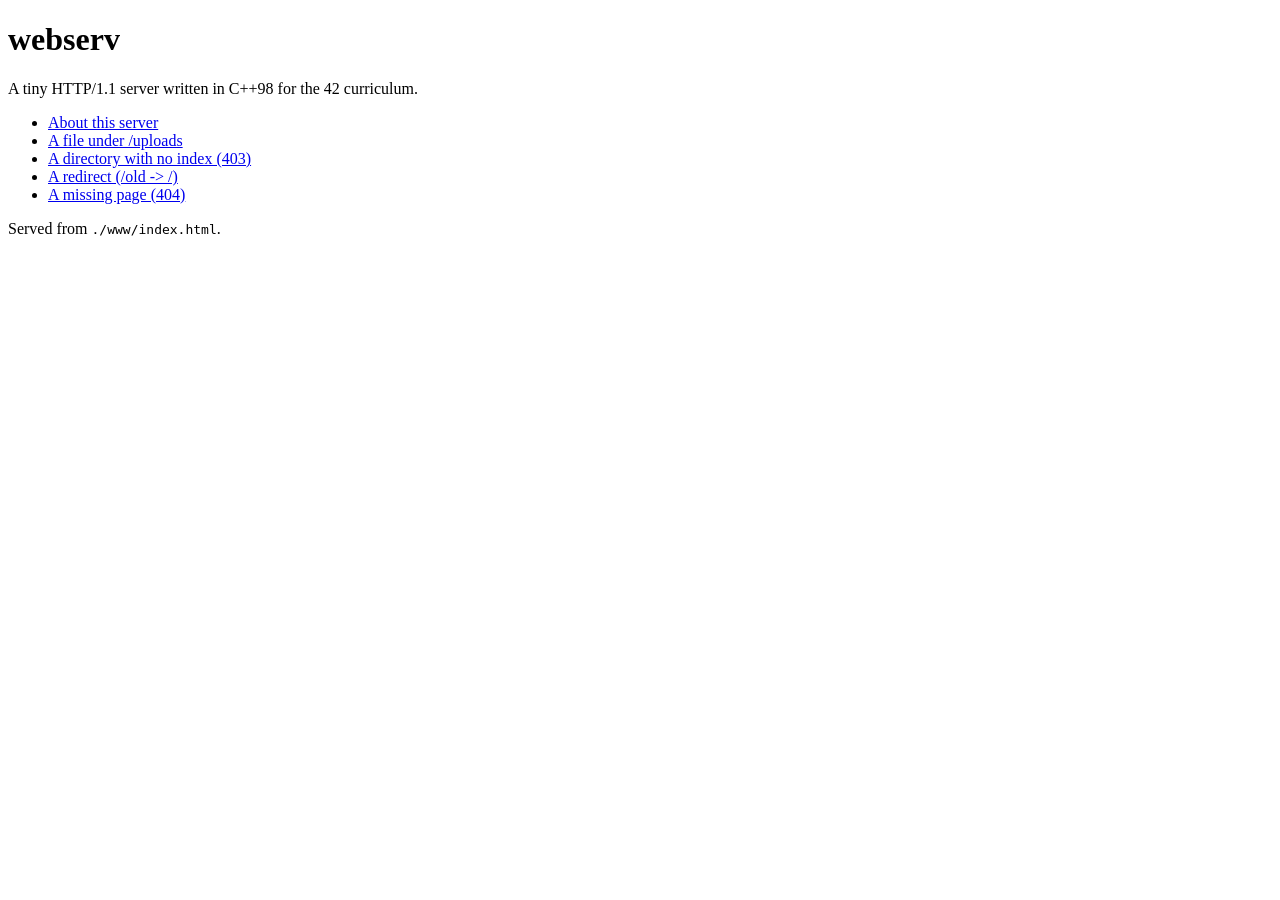
==== www/index.html @ 44717e4e "rooting - get complete" ====
<!DOCTYPE html>
<html lang="en">
<head>
	<meta charset="utf-8">
	<meta name="viewport" content="width=device-width, initial-scale=1">
	<title>webserv - home</title>
	<link rel="stylesheet" href="/style.css">
</head>
<body>
	<header>
		<h1>webserv</h1>
		<p>A tiny HTTP/1.1 server written in C++98 for the 42 curriculum.</p>
	</header>
	<main>
		<nav aria-label="Site navigation">
			<ul>
				<li><a href="/about.html">About this server</a></li>
				<li><a href="/uploads/hello.txt">A file under /uploads</a></li>
				<li><a href="/private/">A directory with no index (403)</a></li>
				<li><a href="/old">A redirect (/old -&gt; /)</a></li>
				<li><a href="/nope.html">A missing page (404)</a></li>
			</ul>
		</nav>
	</main>
	<footer>
		<p>Served from <code>./www/index.html</code>.</p>
	</footer>
</body>
</html>
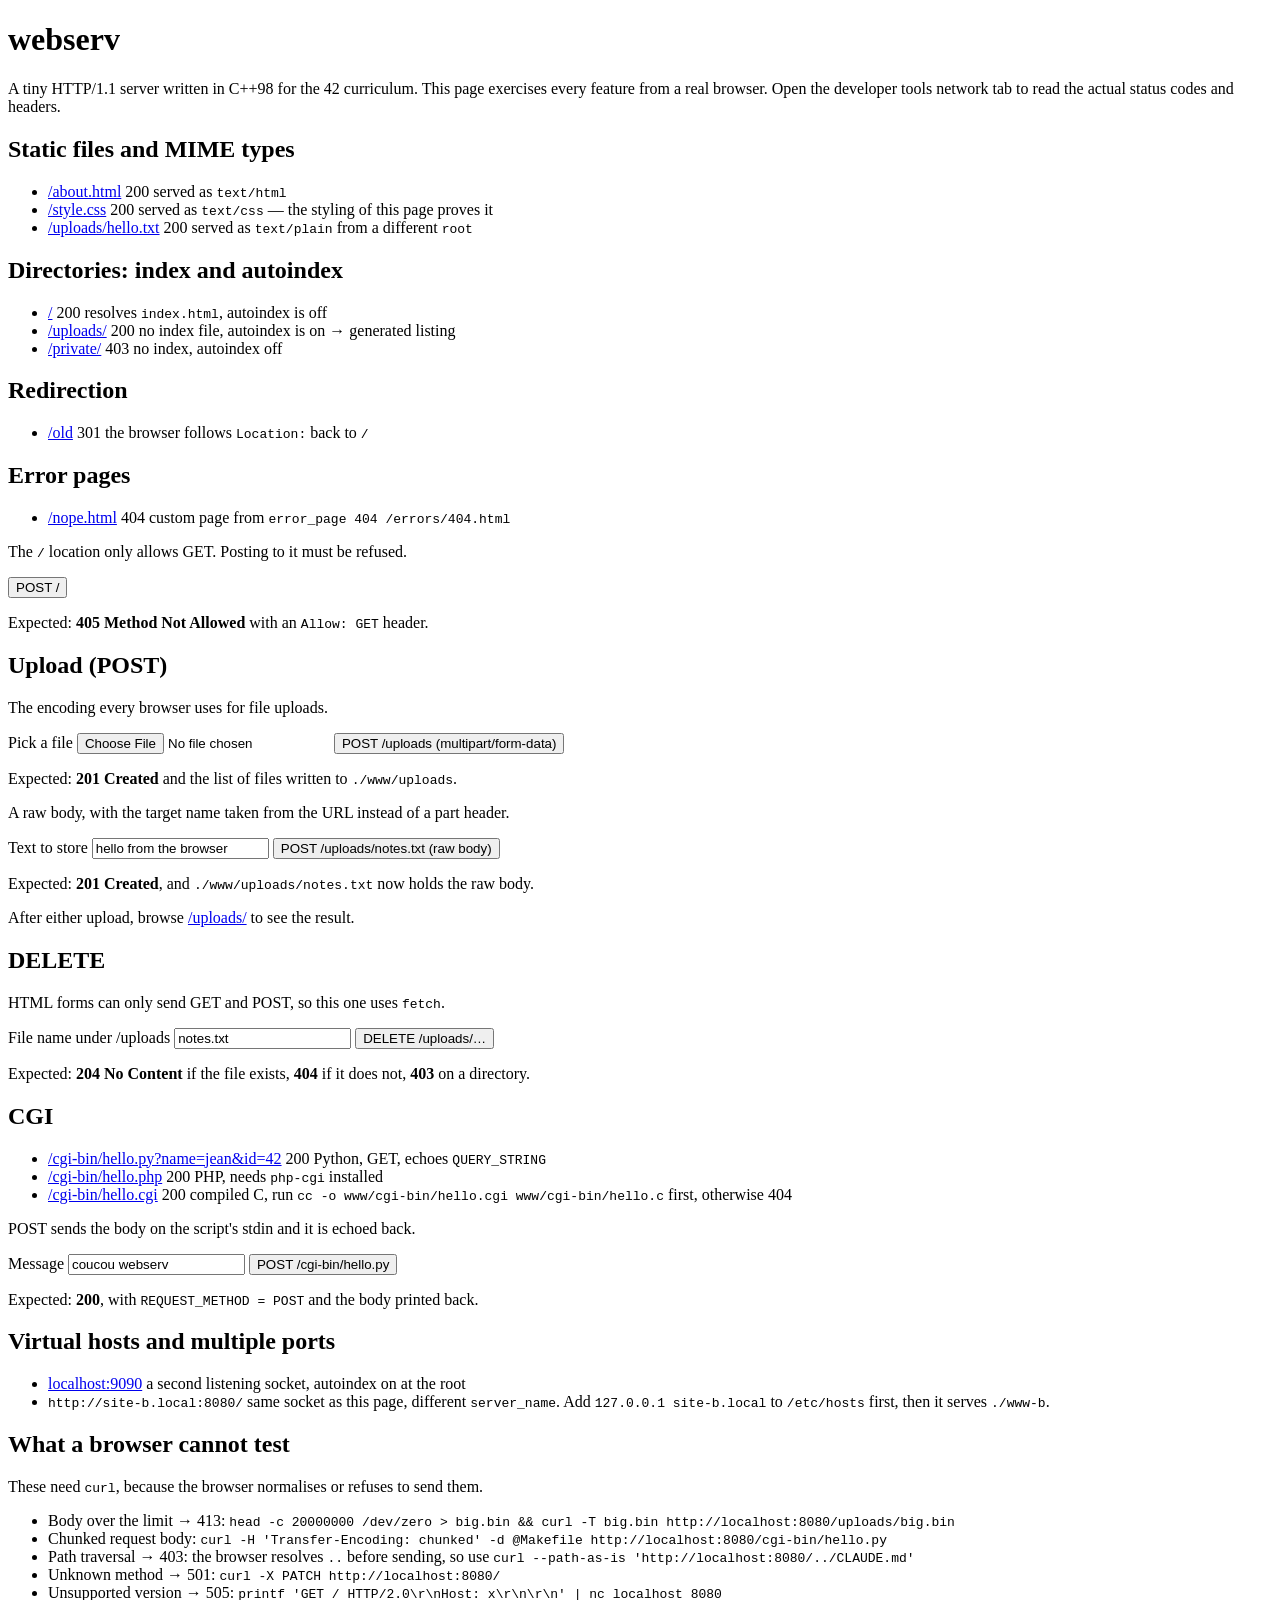
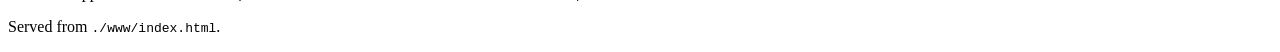
==== commit 60d8dc66: "Frontend amelioré" ====
--- a/www/index.html
+++ b/www/index.html
@@ -3,27 +3,152 @@
 <head>
 	<meta charset="utf-8">
 	<meta name="viewport" content="width=device-width, initial-scale=1">
-	<title>webserv - home</title>
+	<title>webserv - test dashboard</title>
 	<link rel="stylesheet" href="/style.css">
 </head>
 <body>
 	<header>
 		<h1>webserv</h1>
-		<p>A tiny HTTP/1.1 server written in C++98 for the 42 curriculum.</p>
+		<p>A tiny HTTP/1.1 server written in C++98 for the 42 curriculum.
+		This page exercises every feature from a real browser. Open the
+		developer tools network tab to read the actual status codes and headers.</p>
 	</header>
+
 	<main>
-		<nav aria-label="Site navigation">
+		<section aria-labelledby="static">
+			<h2 id="static">Static files and MIME types</h2>
 			<ul>
-				<li><a href="/about.html">About this server</a></li>
-				<li><a href="/uploads/hello.txt">A file under /uploads</a></li>
-				<li><a href="/private/">A directory with no index (403)</a></li>
-				<li><a href="/old">A redirect (/old -&gt; /)</a></li>
-				<li><a href="/nope.html">A missing page (404)</a></li>
+				<li><a href="/about.html">/about.html</a> <span class="badge">200</span> served as <code>text/html</code></li>
+				<li><a href="/style.css">/style.css</a> <span class="badge">200</span> served as <code>text/css</code> &mdash; the styling of this page proves it</li>
+				<li><a href="/uploads/hello.txt">/uploads/hello.txt</a> <span class="badge">200</span> served as <code>text/plain</code> from a different <code>root</code></li>
 			</ul>
-		</nav>
+		</section>
+
+		<section aria-labelledby="dirs">
+			<h2 id="dirs">Directories: index and autoindex</h2>
+			<ul>
+				<li><a href="/">/</a> <span class="badge">200</span> resolves <code>index.html</code>, autoindex is off</li>
+				<li><a href="/uploads/">/uploads/</a> <span class="badge">200</span> no index file, autoindex is on &rarr; generated listing</li>
+				<li><a href="/private/">/private/</a> <span class="badge">403</span> no index, autoindex off</li>
+			</ul>
+		</section>
+
+		<section aria-labelledby="redirect">
+			<h2 id="redirect">Redirection</h2>
+			<ul>
+				<li><a href="/old">/old</a> <span class="badge">301</span> the browser follows <code>Location:</code> back to <code>/</code></li>
+			</ul>
+		</section>
+
+		<section aria-labelledby="errors">
+			<h2 id="errors">Error pages</h2>
+			<ul>
+				<li><a href="/nope.html">/nope.html</a> <span class="badge">404</span> custom page from <code>error_page 404 /errors/404.html</code></li>
+			</ul>
+
+			<form class="probe" method="post" action="/">
+				<p>The <code>/</code> location only allows GET. Posting to it must be refused.</p>
+				<button type="submit">POST /</button>
+				<p class="hint">Expected: <strong>405 Method Not Allowed</strong> with an <code>Allow: GET</code> header.</p>
+			</form>
+		</section>
+
+		<section aria-labelledby="upload">
+			<h2 id="upload">Upload (POST)</h2>
+
+			<form class="probe" method="post" action="/uploads" enctype="multipart/form-data">
+				<p>The encoding every browser uses for file uploads.</p>
+				<label for="file">Pick a file</label>
+				<input id="file" type="file" name="file">
+				<button type="submit">POST /uploads (multipart/form-data)</button>
+				<p class="hint">Expected: <strong>201 Created</strong> and the list of files written to <code>./www/uploads</code>.</p>
+			</form>
+
+			<form class="probe" method="post" action="/uploads/notes.txt" enctype="text/plain">
+				<p>A raw body, with the target name taken from the URL instead of a part header.</p>
+				<label for="content">Text to store</label>
+				<input id="content" type="text" name="content" value="hello from the browser">
+				<button type="submit">POST /uploads/notes.txt (raw body)</button>
+				<p class="hint">Expected: <strong>201 Created</strong>, and <code>./www/uploads/notes.txt</code> now holds the raw body.</p>
+			</form>
+
+			<p>After either upload, browse <a href="/uploads/">/uploads/</a> to see the result.</p>
+		</section>
+
+		<section aria-labelledby="delete">
+			<h2 id="delete">DELETE</h2>
+			<p>HTML forms can only send GET and POST, so this one uses <code>fetch</code>.</p>
+
+			<form class="probe" id="delete-form">
+				<label for="delete-name">File name under /uploads</label>
+				<input id="delete-name" type="text" value="notes.txt">
+				<button type="submit">DELETE /uploads/&hellip;</button>
+				<p class="hint">Expected: <strong>204 No Content</strong> if the file exists,
+				<strong>404</strong> if it does not, <strong>403</strong> on a directory.</p>
+				<output id="delete-result"></output>
+			</form>
+		</section>
+
+		<section aria-labelledby="cgi">
+			<h2 id="cgi">CGI</h2>
+			<ul>
+				<li><a href="/cgi-bin/hello.py?name=jean&amp;id=42">/cgi-bin/hello.py?name=jean&amp;id=42</a> <span class="badge">200</span> Python, GET, echoes <code>QUERY_STRING</code></li>
+				<li><a href="/cgi-bin/hello.php">/cgi-bin/hello.php</a> <span class="badge">200</span> PHP, needs <code>php-cgi</code> installed</li>
+				<li><a href="/cgi-bin/hello.cgi">/cgi-bin/hello.cgi</a> <span class="badge">200</span> compiled C, run <code>cc -o www/cgi-bin/hello.cgi www/cgi-bin/hello.c</code> first, otherwise <span class="badge">404</span></li>
+			</ul>
+
+			<form class="probe" method="post" action="/cgi-bin/hello.py">
+				<p>POST sends the body on the script's stdin and it is echoed back.</p>
+				<label for="message">Message</label>
+				<input id="message" type="text" name="message" value="coucou webserv">
+				<button type="submit">POST /cgi-bin/hello.py</button>
+				<p class="hint">Expected: <strong>200</strong>, with <code>REQUEST_METHOD = POST</code> and the body printed back.</p>
+			</form>
+		</section>
+
+		<section aria-labelledby="hosts">
+			<h2 id="hosts">Virtual hosts and multiple ports</h2>
+			<ul>
+				<li><a href="http://localhost:9090/">localhost:9090</a> a second listening socket, autoindex on at the root</li>
+				<li><code>http://site-b.local:8080/</code> same socket as this page, different <code>server_name</code>.
+				Add <code>127.0.0.1 site-b.local</code> to <code>/etc/hosts</code> first, then it serves <code>./www-b</code>.</li>
+			</ul>
+		</section>
+
+		<section aria-labelledby="curl">
+			<h2 id="curl">What a browser cannot test</h2>
+			<p>These need <code>curl</code>, because the browser normalises or refuses to send them.</p>
+			<ul>
+				<li>Body over the limit &rarr; <span class="badge">413</span>:
+				<code>head -c 20000000 /dev/zero &gt; big.bin &amp;&amp; curl -T big.bin http://localhost:8080/uploads/big.bin</code></li>
+				<li>Chunked request body:
+				<code>curl -H 'Transfer-Encoding: chunked' -d @Makefile http://localhost:8080/cgi-bin/hello.py</code></li>
+				<li>Path traversal &rarr; <span class="badge">403</span>: the browser resolves <code>..</code> before sending, so use
+				<code>curl --path-as-is 'http://localhost:8080/../CLAUDE.md'</code></li>
+				<li>Unknown method &rarr; <span class="badge">501</span>:
+				<code>curl -X PATCH http://localhost:8080/</code></li>
+				<li>Unsupported version &rarr; <span class="badge">505</span>:
+				<code>printf 'GET / HTTP/2.0\r\nHost: x\r\n\r\n' | nc localhost 8080</code></li>
+			</ul>
+		</section>
 	</main>
+
 	<footer>
 		<p>Served from <code>./www/index.html</code>.</p>
 	</footer>
+
+	<script>
+	document.getElementById("delete-form").addEventListener("submit", function (event) {
+		event.preventDefault();
+
+		var name = document.getElementById("delete-name").value;
+		var out = document.getElementById("delete-result");
+
+		out.textContent = "sending...";
+		fetch("/uploads/" + encodeURIComponent(name), { method: "DELETE" })
+			.then(function (response) { out.textContent = "HTTP " + response.status; })
+			.catch(function (error) { out.textContent = "network error: " + error.message; });
+	});
+	</script>
 </body>
 </html>
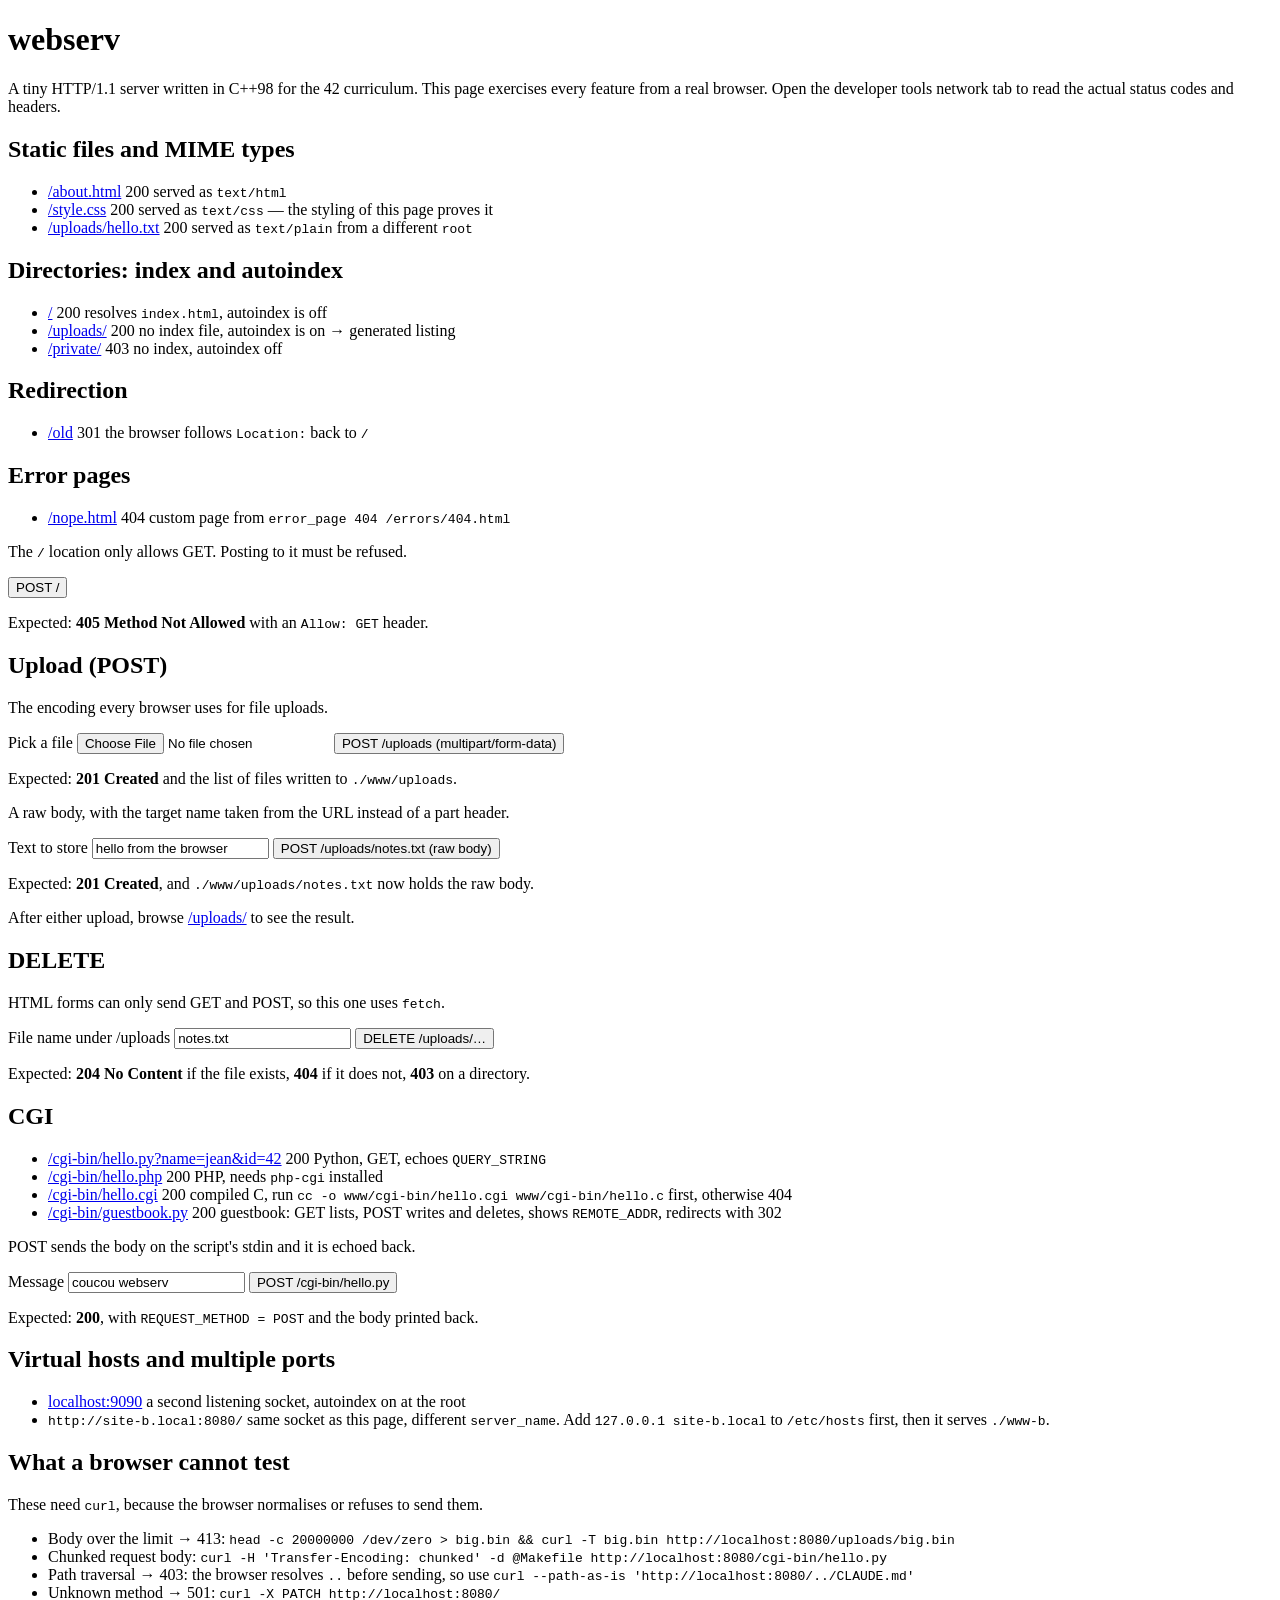
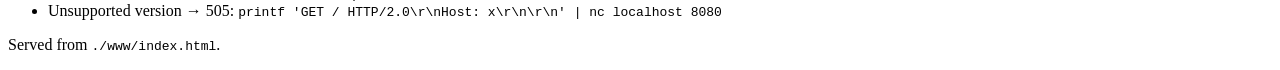
==== commit 95e31a9b: "cgi Env changement" ====
--- a/www/index.html
+++ b/www/index.html
@@ -95,6 +95,7 @@
 				<li><a href="/cgi-bin/hello.py?name=jean&amp;id=42">/cgi-bin/hello.py?name=jean&amp;id=42</a> <span class="badge">200</span> Python, GET, echoes <code>QUERY_STRING</code></li>
 				<li><a href="/cgi-bin/hello.php">/cgi-bin/hello.php</a> <span class="badge">200</span> PHP, needs <code>php-cgi</code> installed</li>
 				<li><a href="/cgi-bin/hello.cgi">/cgi-bin/hello.cgi</a> <span class="badge">200</span> compiled C, run <code>cc -o www/cgi-bin/hello.cgi www/cgi-bin/hello.c</code> first, otherwise <span class="badge">404</span></li>
+				<li><a href="/cgi-bin/guestbook.py">/cgi-bin/guestbook.py</a> <span class="badge">200</span> guestbook: GET lists, POST writes and deletes, shows <code>REMOTE_ADDR</code>, redirects with <span class="badge">302</span></li>
 			</ul>
 
 			<form class="probe" method="post" action="/cgi-bin/hello.py">
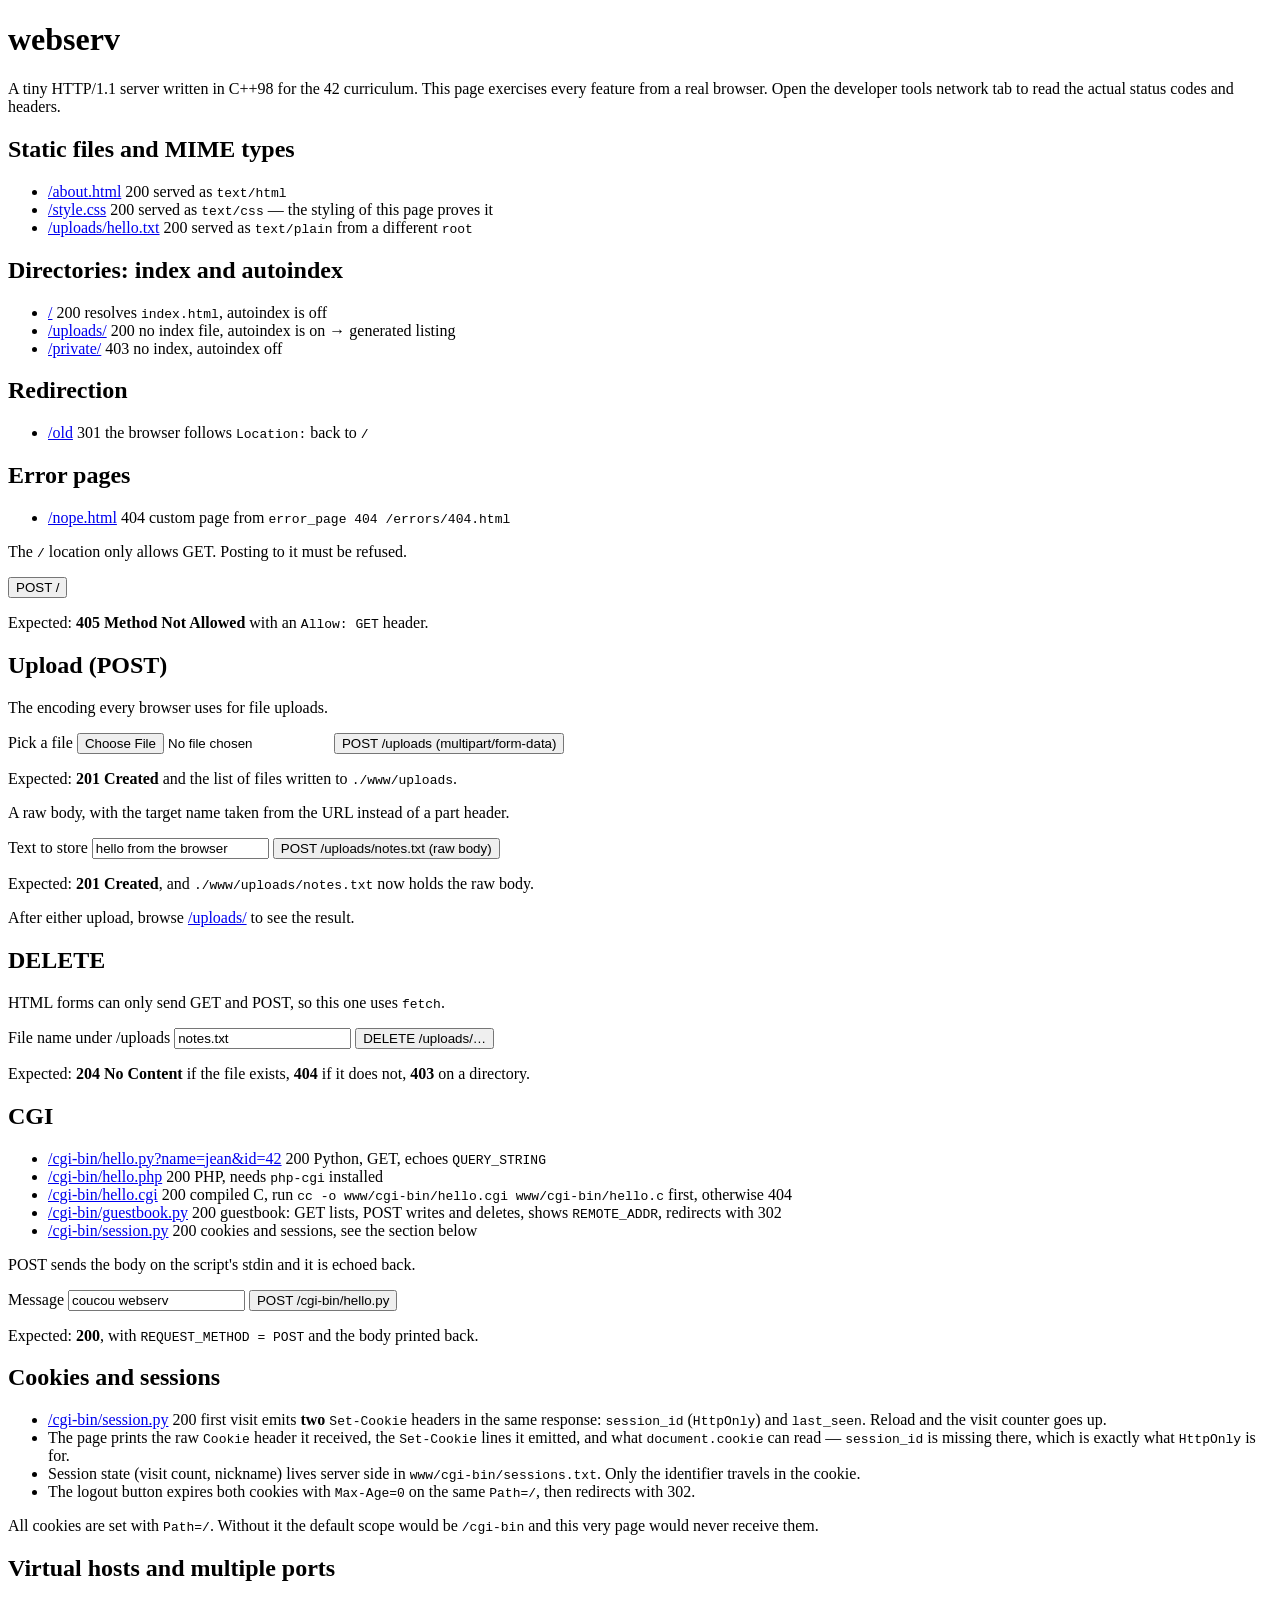
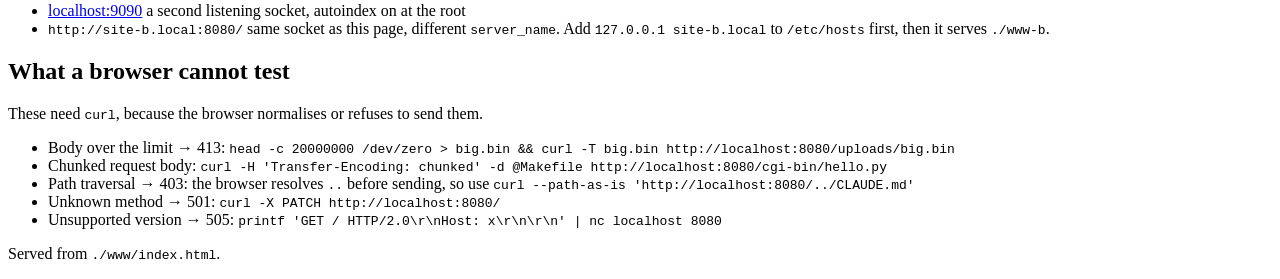
==== commit 6e10b40d: "cookie" ====
--- a/www/index.html
+++ b/www/index.html
@@ -96,6 +96,7 @@
 				<li><a href="/cgi-bin/hello.php">/cgi-bin/hello.php</a> <span class="badge">200</span> PHP, needs <code>php-cgi</code> installed</li>
 				<li><a href="/cgi-bin/hello.cgi">/cgi-bin/hello.cgi</a> <span class="badge">200</span> compiled C, run <code>cc -o www/cgi-bin/hello.cgi www/cgi-bin/hello.c</code> first, otherwise <span class="badge">404</span></li>
 				<li><a href="/cgi-bin/guestbook.py">/cgi-bin/guestbook.py</a> <span class="badge">200</span> guestbook: GET lists, POST writes and deletes, shows <code>REMOTE_ADDR</code>, redirects with <span class="badge">302</span></li>
+				<li><a href="/cgi-bin/session.py">/cgi-bin/session.py</a> <span class="badge">200</span> cookies and sessions, see the section below</li>
 			</ul>
 
 			<form class="probe" method="post" action="/cgi-bin/hello.py">
@@ -105,6 +106,24 @@
 				<button type="submit">POST /cgi-bin/hello.py</button>
 				<p class="hint">Expected: <strong>200</strong>, with <code>REQUEST_METHOD = POST</code> and the body printed back.</p>
 			</form>
+		</section>
+
+		<section aria-labelledby="cookies">
+			<h2 id="cookies">Cookies and sessions</h2>
+			<ul>
+				<li><a href="/cgi-bin/session.py">/cgi-bin/session.py</a> <span class="badge">200</span> first visit emits
+				<strong>two</strong> <code>Set-Cookie</code> headers in the same response: <code>session_id</code>
+				(<code>HttpOnly</code>) and <code>last_seen</code>. Reload and the visit counter goes up.</li>
+				<li>The page prints the raw <code>Cookie</code> header it received, the <code>Set-Cookie</code> lines it
+				emitted, and what <code>document.cookie</code> can read &mdash; <code>session_id</code> is missing there,
+				which is exactly what <code>HttpOnly</code> is for.</li>
+				<li>Session state (visit count, nickname) lives server side in <code>www/cgi-bin/sessions.txt</code>.
+				Only the identifier travels in the cookie.</li>
+				<li>The logout button expires both cookies with <code>Max-Age=0</code> on the same <code>Path=/</code>,
+				then redirects with <span class="badge">302</span>.</li>
+			</ul>
+			<p class="hint">All cookies are set with <code>Path=/</code>. Without it the default scope would be
+			<code>/cgi-bin</code> and this very page would never receive them.</p>
 		</section>
 
 		<section aria-labelledby="hosts">
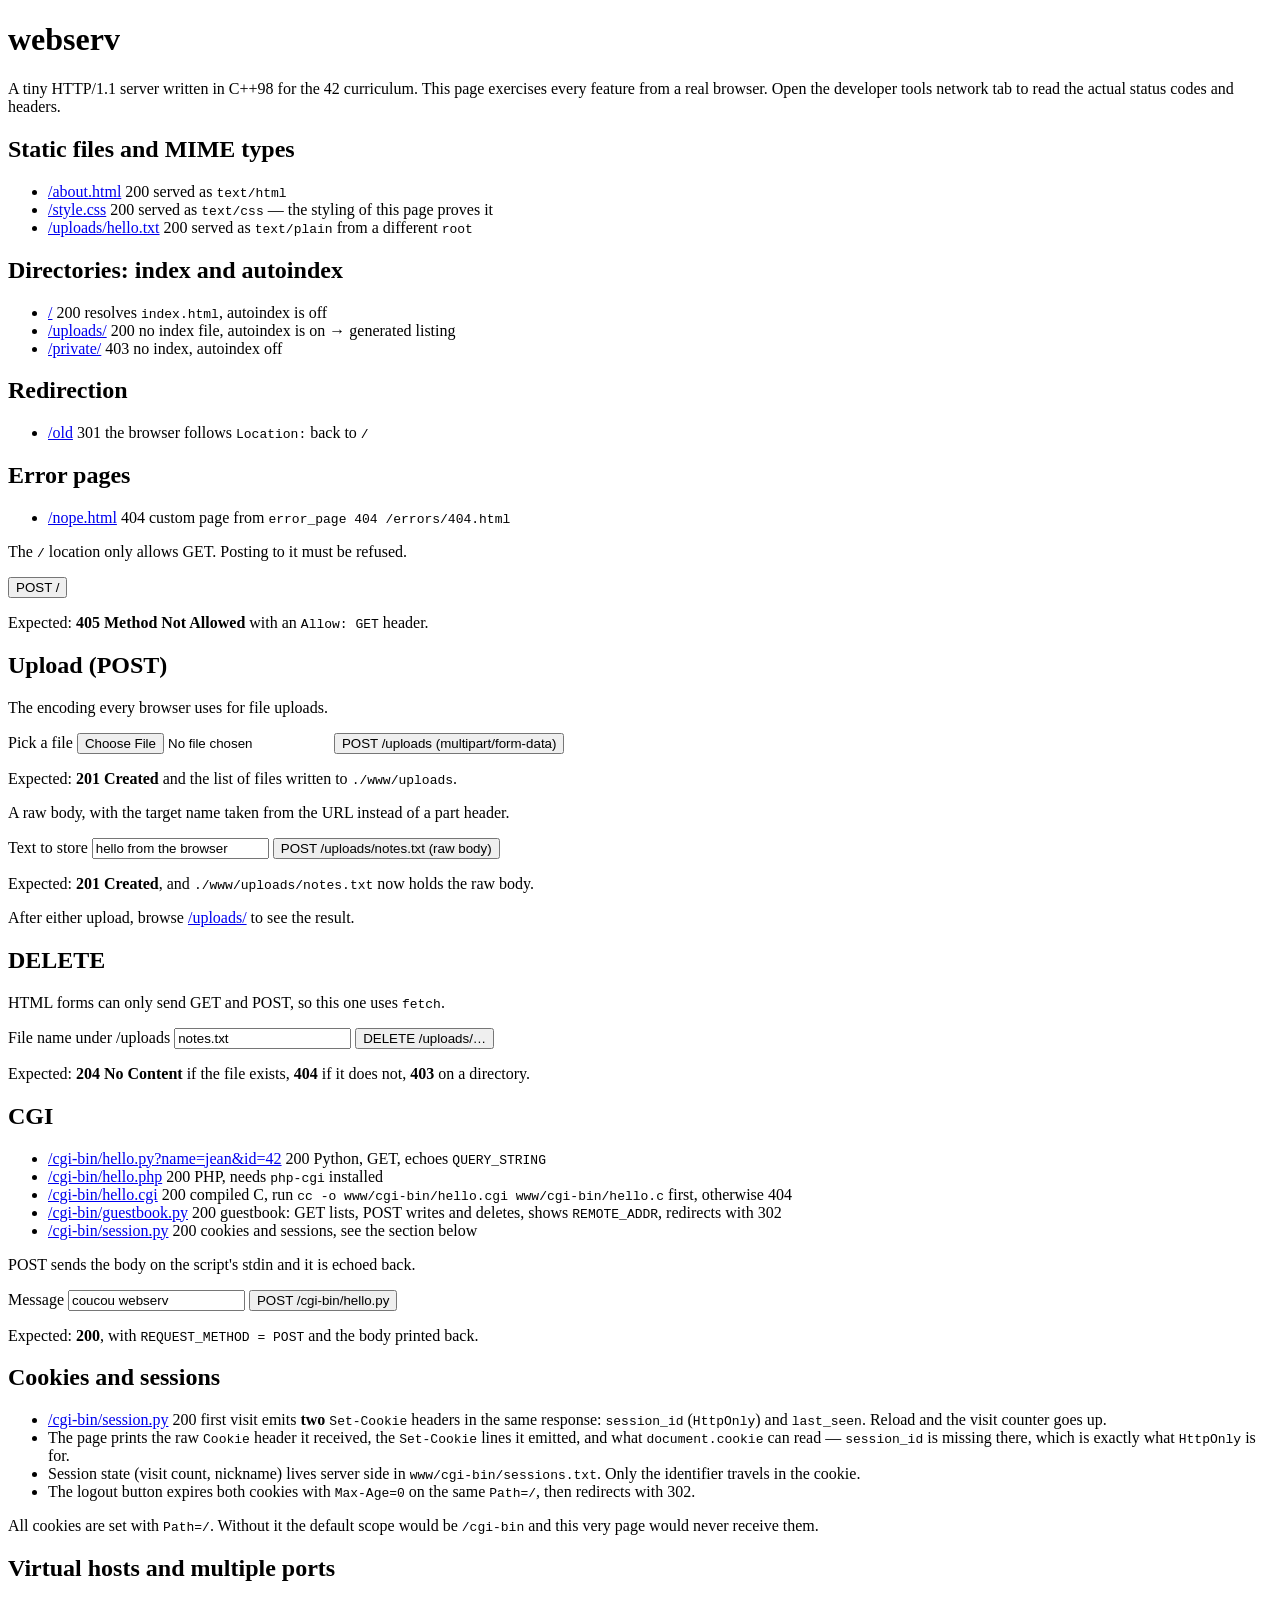
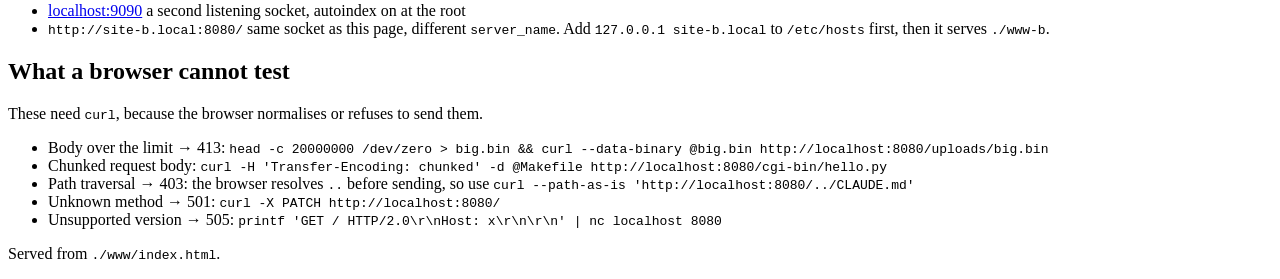
==== commit 33cf25f1: "docs upload" ====
--- a/www/index.html
+++ b/www/index.html
@@ -140,7 +140,7 @@
 			<p>These need <code>curl</code>, because the browser normalises or refuses to send them.</p>
 			<ul>
 				<li>Body over the limit &rarr; <span class="badge">413</span>:
-				<code>head -c 20000000 /dev/zero &gt; big.bin &amp;&amp; curl -T big.bin http://localhost:8080/uploads/big.bin</code></li>
+				<code>head -c 20000000 /dev/zero &gt; big.bin &amp;&amp; curl --data-binary @big.bin http://localhost:8080/uploads/big.bin</code></li>
 				<li>Chunked request body:
 				<code>curl -H 'Transfer-Encoding: chunked' -d @Makefile http://localhost:8080/cgi-bin/hello.py</code></li>
 				<li>Path traversal &rarr; <span class="badge">403</span>: the browser resolves <code>..</code> before sending, so use
